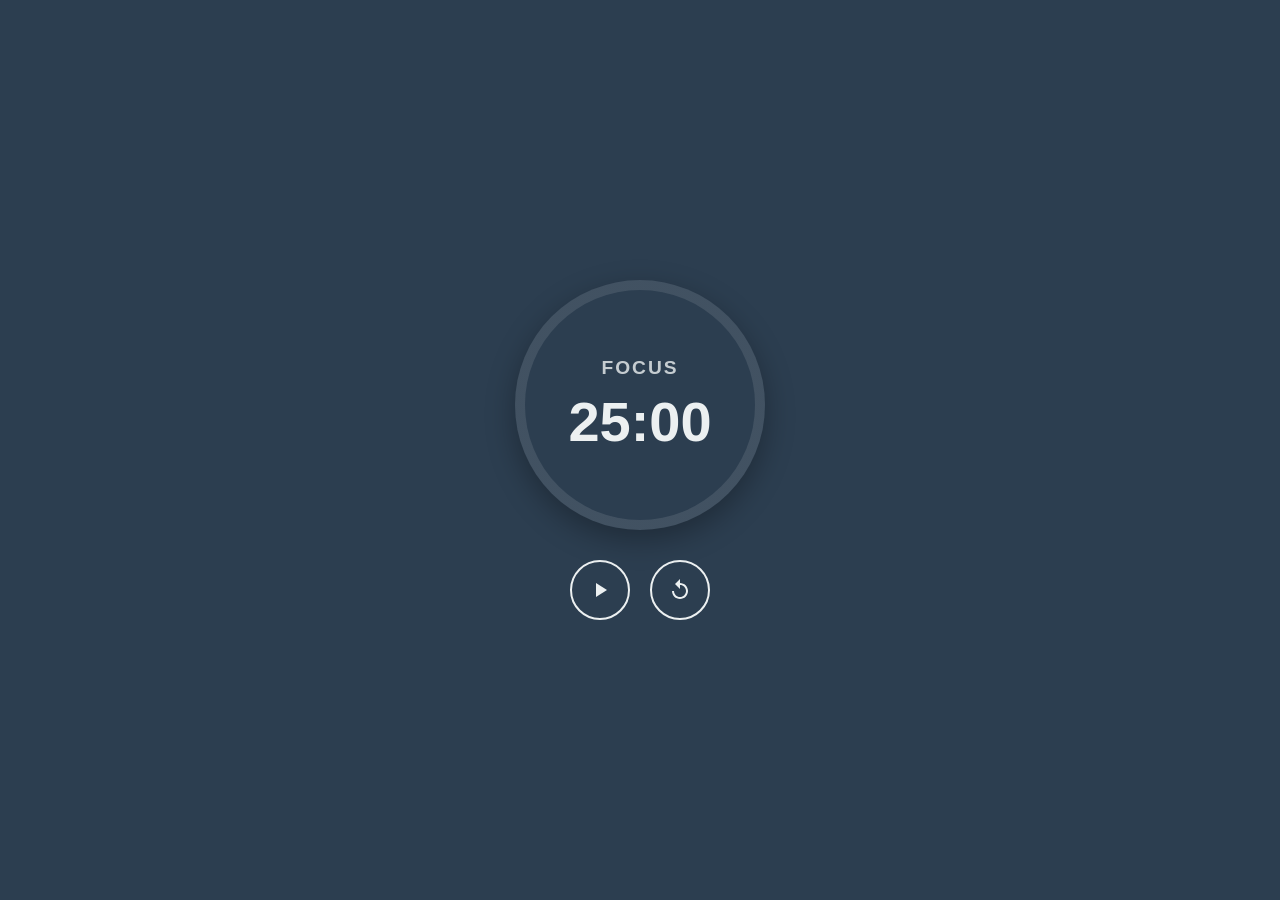
==== pomodoro-timer/index.html @ 441c377e "added functional app" ====
<!DOCTYPE html>
<html lang="en">
<head>
    <meta charset="UTF-8" />
    <meta name="viewport" content="width=device-width, initial-scale=1.0" />
    <link rel="stylesheet" href="styles.css">
    <title>Pomodoro Timer</title>
</head>
<body class="mode-focus">

    <div class="container">
        <div class="circle-timer">
            <div class="timer-content">
                <h2 id="mode-label">Focus</h2>
                <p id="time">25:00</p>
            </div>
        </div>
    
        <div class="btns">
            
            <button id="toggle-btn" aria-label="Play or Pause">
                <svg id="icon-play" viewBox="0 0 24 24"><path d="M8 5v14l11-7z"/></svg>       
                <svg id="icon-pause" viewBox="0 0 24 24" style="display:none;"><path d="M6 19h4V5H6v14zm8-14v14h4V5h-4z"/></svg>
            </button> 
            
            
            <button id="reset-btn" aria-label="Reset Timer">
                <svg viewBox="0 0 24 24"><path d="M12 5V1L7 6l5 5V7c3.31 0 6 2.69 6 6s-2.69 6-6 6-6-2.69-6-6H4c0 4.42 3.58 8 8 8s8-3.58 8-8-3.58-8-8-8z"/></svg>
            </button>
        </div>
    </div>
    <script src="script.js"></script>
</body>
</html>
---- pomodoro-timer/styles.css ----
:root {
  --bg-color: #2c3e50;
  --text-color: #ecf0f1;
  --accent-focus: #e74c3c; /* Red for Focus */
  --accent-break: #2ecc71; /* Green for Break */
  --track-color: rgba(255, 255, 255, 0.1);
  --current-color: var(--accent-focus);
}

body {
  margin: 0;
  height: 100vh;
  display: flex;
  justify-content: center;
  align-items: center;
  background-color: var(--bg-color);
  font-family: "Segoe UI", Tahoma, Geneva, Verdana, sans-serif;
  color: var(--text-color);
  transition: background-color 0.5s ease;
}

.container {
  text-align: center;
  width: 320px;
}

/* Circular Timer Styles */
.circle-timer {
  position: relative;
  width: 250px;
  height: 250px;
  border-radius: 50%;
  background: conic-gradient(
    var(--current-color) 0deg,
    var(--track-color) 0deg
  );
  display: flex;
  justify-content: center;
  align-items: center;
  margin: 0 auto 30px auto;
  box-shadow: 0 10px 30px rgba(0, 0, 0, 0.3);
  transition: background 0.3s ease;
}

/* Inner white circle to create the "ring" effect */
.circle-timer::before {
  content: "";
  position: absolute;
  width: 230px;
  height: 230px;
  background-color: var(--bg-color);
  border-radius: 50%;
  z-index: 1;
}

.timer-content {
  position: relative;
  z-index: 2;
  display: flex;
  flex-direction: column;
  align-items: center;
}

h2 {
  margin: 0 0 10px 0;
  font-size: 1.2rem;
  letter-spacing: 2px;
  opacity: 0.8;
  text-transform: uppercase;
}

#time {
  font-size: 3.5rem;
  font-weight: bold;
  margin: 0;
  font-variant-numeric: tabular-nums; /* Keeps numbers from jumping */
}

/* Button Controls */
.btns {
  display: flex;
  justify-content: center;
  gap: 20px;
}

button {
  background: none;
  border: 2px solid var(--text-color);
  color: var(--text-color);
  border-radius: 50%;
  width: 60px;
  height: 60px;
  cursor: pointer;
  display: flex;
  justify-content: center;
  align-items: center;
  transition: all 0.2s ease;
}

button:hover {
  background-color: rgba(255, 255, 255, 0.1);
  transform: scale(1.05);
}

button svg {
  width: 24px;
  height: 24px;
  fill: currentColor;
}

/* Dynamic Classes for JS */
.mode-break {
  --current-color: var(--accent-break);
}

.mode-focus {
  --current-color: var(--accent-focus);
}
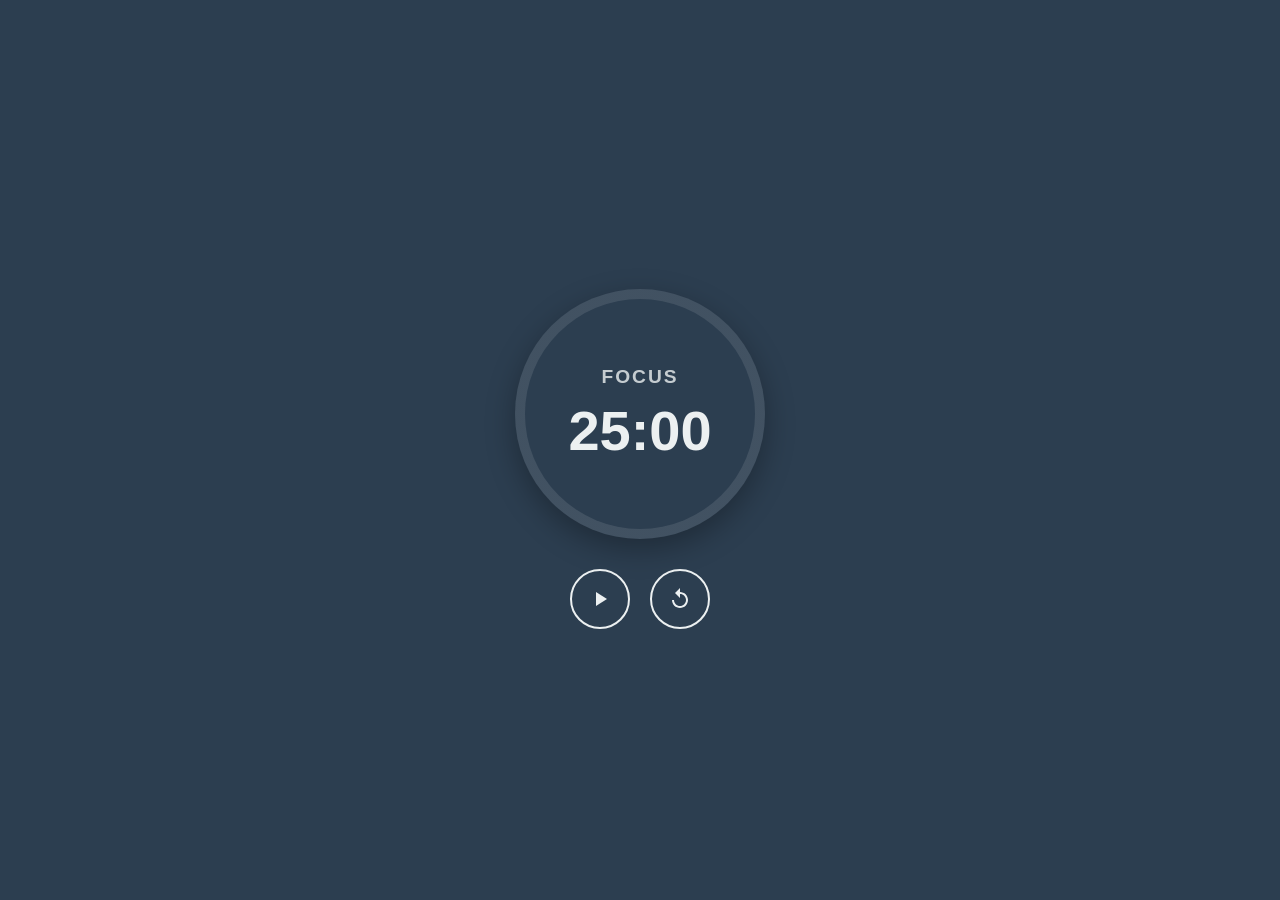
==== commit 39b0591c: "added progress circle" ====
--- a/pomodoro-timer/index.html
+++ b/pomodoro-timer/index.html
@@ -1,35 +1,40 @@
-
-<!DOCTYPE html>
+<!doctype html>
 <html lang="en">
-<head>
+  <head>
     <meta charset="UTF-8" />
     <meta name="viewport" content="width=device-width, initial-scale=1.0" />
-    <link rel="stylesheet" href="styles.css">
+    <link rel="stylesheet" href="styles.css" />
     <title>Pomodoro Timer</title>
-</head>
-<body class="mode-focus">
+  </head>
+  <body class="mode-focus">
+    <div class="container">
+      <h3 class="session-message" style="color: #2ecc71; font-weight: bold"></h3>
+      <div class="circle-timer">
+        <div class="timer-content">
+          <h2 id="mode-label">Focus</h2>
+          <p id="time">25:00</p>
+        </div>
+      </div>
 
-    <div class="container">
-        <div class="circle-timer">
-            <div class="timer-content">
-                <h2 id="mode-label">Focus</h2>
-                <p id="time">25:00</p>
-            </div>
-        </div>
-    
-        <div class="btns">
-            
-            <button id="toggle-btn" aria-label="Play or Pause">
-                <svg id="icon-play" viewBox="0 0 24 24"><path d="M8 5v14l11-7z"/></svg>       
-                <svg id="icon-pause" viewBox="0 0 24 24" style="display:none;"><path d="M6 19h4V5H6v14zm8-14v14h4V5h-4z"/></svg>
-            </button> 
-            
-            
-            <button id="reset-btn" aria-label="Reset Timer">
-                <svg viewBox="0 0 24 24"><path d="M12 5V1L7 6l5 5V7c3.31 0 6 2.69 6 6s-2.69 6-6 6-6-2.69-6-6H4c0 4.42 3.58 8 8 8s8-3.58 8-8-3.58-8-8-8z"/></svg>
-            </button>
-        </div>
+      <div class="btns">
+        <button id="toggle-btn" aria-label="Play or Pause">
+          <svg id="icon-play" viewBox="0 0 24 24">
+            <path d="M8 5v14l11-7z" />
+          </svg>
+          <svg id="icon-pause" viewBox="0 0 24 24" style="display: none">
+            <path d="M6 19h4V5H6v14zm8-14v14h4V5h-4z" />
+          </svg>
+        </button>
+
+        <button id="reset-btn" aria-label="Reset Timer">
+          <svg viewBox="0 0 24 24">
+            <path
+              d="M12 5V1L7 6l5 5V7c3.31 0 6 2.69 6 6s-2.69 6-6 6-6-2.69-6-6H4c0 4.42 3.58 8 8 8s8-3.58 8-8-3.58-8-8-8z"
+            />
+          </svg>
+        </button>
+      </div>
     </div>
     <script src="script.js"></script>
-</body>
-</html>+  </body>
+</html>
